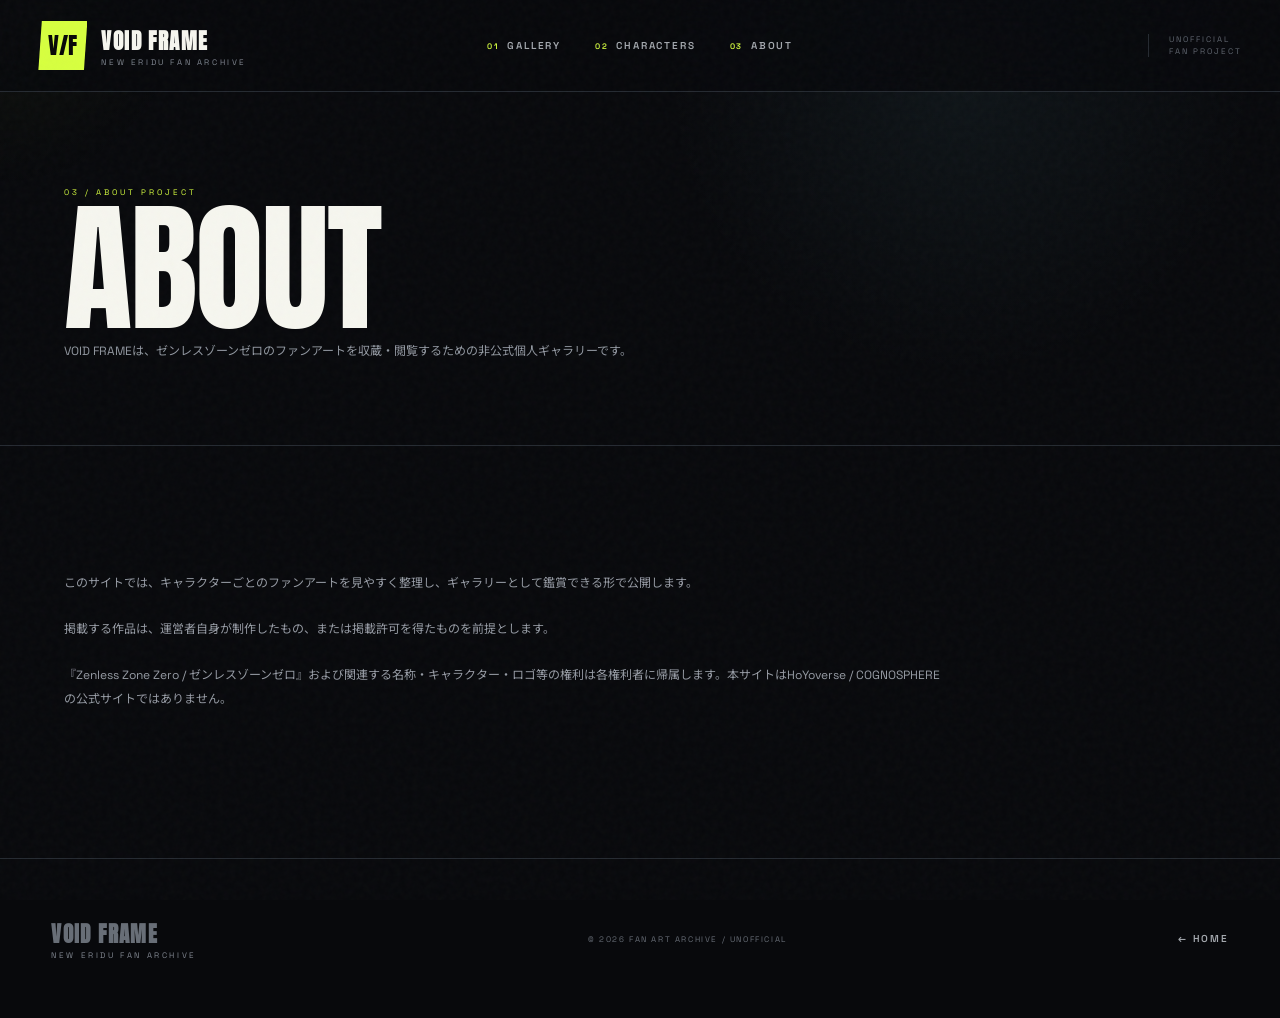
==== about.html @ 5345b4fa "Add dedicated about page" ====
<!doctype html><html lang="ja"><head><meta charset="utf-8"><meta name="viewport" content="width=device-width,initial-scale=1"><title>About — VOID FRAME</title><link rel="preconnect" href="https://fonts.googleapis.com"><link rel="preconnect" href="https://fonts.gstatic.com" crossorigin><link href="https://fonts.googleapis.com/css2?family=Anton&family=Noto+Sans+JP:wght@300;400;500;700&family=Space+Grotesk:wght@400;500;600;700&display=swap" rel="stylesheet"><link rel="stylesheet" href="styles.css"></head><body><div class="noise"></div><div class="cursor-glow"></div><header class="site-header"><a class="brand" href="index.html"><span class="brand-mark">V/F</span><span class="brand-copy"><b>VOID FRAME</b><small>NEW ERIDU FAN ARCHIVE</small></span></a><nav><a href="gallery.html"><span>01</span> GALLERY</a><a href="characters.html"><span>02</span> CHARACTERS</a><a href="about.html"><span>03</span> ABOUT</a></nav><div class="header-badge">UNOFFICIAL<br>FAN PROJECT</div></header><main><section class="page-hero reveal"><div class="page-kicker">03 / ABOUT PROJECT</div><h1>ABOUT</h1><p>VOID FRAMEは、ゼンレスゾーンゼロのファンアートを収蔵・閲覧するための非公式個人ギャラリーです。</p></section><section class="section"><div class="about-copy reveal"><p>このサイトでは、キャラクターごとのファンアートを見やすく整理し、ギャラリーとして鑑賞できる形で公開します。</p><p>掲載する作品は、運営者自身が制作したもの、または掲載許可を得たものを前提とします。</p><p>『Zenless Zone Zero / ゼンレスゾーンゼロ』および関連する名称・キャラクター・ロゴ等の権利は各権利者に帰属します。本サイトはHoYoverse / COGNOSPHEREの公式サイトではありません。</p></div></section></main><footer><div class="brand-copy"><b>VOID FRAME</b><small>NEW ERIDU FAN ARCHIVE</small></div><p>© 2026 FAN ART ARCHIVE / UNOFFICIAL</p><a href="index.html">← HOME</a></footer><script src="script.js"></script></body></html>
---- styles.css ----
:root{--bg:#08090c;--bg2:#0c0e13;--panel:#11141a;--line:#252a31;--text:#f6f6ef;--muted:#818791;--acid:#d7ff3f;--hot:#ff3d7e;--ice:#8cecff;--max:1480px}*{box-sizing:border-box}html{scroll-behavior:smooth}body{margin:0;background:radial-gradient(circle at 75% 8%,rgba(140,236,255,.05),transparent 22%),var(--bg);color:var(--text);font-family:"Space Grotesk","Noto Sans JP",sans-serif;overflow-x:hidden}.noise{position:fixed;inset:0;pointer-events:none;opacity:.035;z-index:60;background-image:url("data:image/svg+xml,%3Csvg viewBox='0 0 180 180' xmlns='http://www.w3.org/2000/svg'%3E%3Cfilter id='n'%3E%3CfeTurbulence type='fractalNoise' baseFrequency='.82' numOctaves='4' stitchTiles='stitch'/%3E%3C/filter%3E%3Crect width='100%25' height='100%25' filter='url(%23n)' opacity='.85'/%3E%3C/svg%3E")}.cursor-glow{position:fixed;width:420px;height:420px;border-radius:50%;background:radial-gradient(circle,rgba(215,255,63,.045),transparent 64%);pointer-events:none;z-index:-1;transform:translate(-50%,-50%)}.site-header{height:92px;border-bottom:1px solid var(--line);display:grid;grid-template-columns:1fr auto 1fr;align-items:center;padding:0 3vw;position:sticky;top:0;background:rgba(8,9,12,.84);backdrop-filter:blur(18px);z-index:40}.brand{display:flex;gap:14px;align-items:center;color:inherit;text-decoration:none;width:max-content}.brand-mark{font-family:"Anton";font-size:23px;background:var(--acid);color:#070807;padding:7px 10px;clip-path:polygon(7% 0,100% 0,93% 100%,0 100%)}.brand-copy{display:flex;flex-direction:column}.brand-copy b{font-family:"Anton";font-size:21px;letter-spacing:1.4px}.brand-copy small{font-size:8px;letter-spacing:2.6px;color:var(--muted)}nav{display:flex;align-items:center;gap:34px}nav a,footer a{color:#a4a8ae;text-decoration:none;font-size:10px;letter-spacing:1.8px;font-weight:600}nav a span{color:var(--acid);font-size:8px;margin-right:3px}nav a:hover,footer a:hover{color:var(--text)}.header-badge{justify-self:end;font-size:8px;line-height:1.45;letter-spacing:2px;color:#60656f;border-left:1px solid var(--line);padding-left:20px}.hero{position:relative;max-width:var(--max);min-height:860px;margin:auto;padding:110px 5vw 80px;display:grid;grid-template-columns:1.04fr .96fr;align-items:center;gap:70px;overflow:hidden}.hero-grid{position:absolute;inset:0;pointer-events:none;background-image:linear-gradient(rgba(255,255,255,.025) 1px,transparent 1px),linear-gradient(90deg,rgba(255,255,255,.025) 1px,transparent 1px);background-size:72px 72px;mask-image:linear-gradient(to bottom,transparent 0,#000 12%,#000 78%,transparent 100%)}.hero-index{position:absolute;top:38px;left:5vw;font-size:8px;letter-spacing:2.2px;color:#555b64}.eyebrow{font-size:9px;letter-spacing:3.8px;color:var(--acid);font-weight:700;text-transform:uppercase}.hero h1,.section h2,.page-hero h1{font-family:"Anton",sans-serif;font-weight:400;margin:14px 0;line-height:.82;letter-spacing:-2px}.hero h1{font-size:clamp(100px,13vw,195px)}.hero h1 span{color:transparent;-webkit-text-stroke:1px var(--text)}.hero-jp{font-family:"Noto Sans JP";font-size:18px;font-weight:500;margin:25px 0 10px}.lead{max-width:550px;color:#9ba0a8;line-height:1.95;font-size:12px}.hero-actions{display:flex;gap:10px;margin-top:34px}.btn{padding:15px 21px;font-size:9px;letter-spacing:1.7px;text-decoration:none;font-weight:700;border:1px solid var(--line);transition:.2s}.btn.primary{background:var(--acid);color:#080908;border-color:var(--acid)}.btn.primary:hover{box-shadow:0 0 28px rgba(215,255,63,.17);transform:translateY(-2px)}.btn.ghost{color:var(--text);background:rgba(255,255,255,.015)}.hero-visual{min-height:560px;position:relative}.poster-frame{position:absolute;inset:5% 8% 3% 8%;border:1px solid #313741;background:linear-gradient(155deg,#12161d,#090b0f);overflow:hidden;box-shadow:0 25px 80px rgba(0,0,0,.4)}.poster-frame:before{content:"";position:absolute;left:-18%;bottom:3%;width:120%;height:42%;background:repeating-linear-gradient(-18deg,transparent 0 15px,rgba(215,255,63,.055) 16px 17px)}.poster-frame:after{content:"";position:absolute;width:270px;height:430px;background:linear-gradient(165deg,rgba(255,61,126,.16),transparent 70%);right:-45px;top:70px;transform:skew(-12deg)}.poster-code{position:absolute;left:25px;top:22px;font-size:9px;letter-spacing:3px;color:var(--acid);z-index:2}.poster-orbit{position:absolute;border:1px solid}.orbit-a{width:360px;height:360px;border-radius:50%;right:-85px;top:40px;border-color:rgba(140,236,255,.55)}.orbit-b{width:210px;height:210px;border-radius:50%;left:25px;bottom:70px;border-color:rgba(255,255,255,.13)}.poster-slash{position:absolute;width:520px;height:5px;background:var(--acid);transform:rotate(-24deg);left:-55px;top:49%}.poster-word{position:absolute;left:35px;bottom:55px;font-family:"Anton";font-size:clamp(74px,8vw,125px);line-height:.79;letter-spacing:-3px;z-index:2}.poster-foot{position:absolute;right:24px;bottom:24px;text-align:right;color:#777d87;font-size:8px;letter-spacing:2px;line-height:1.55;z-index:2}.float-tag{position:absolute;padding:9px 12px;background:var(--text);color:#111;font-size:7px;font-weight:700;letter-spacing:2px}.tag-a{top:2%;right:1%;transform:rotate(4deg)}.tag-b{left:0;bottom:5%;background:var(--hot);color:white;transform:rotate(-3deg)}.ticker{border-block:1px solid var(--line);overflow:hidden;white-space:nowrap;background:#0b0d11}.ticker div{width:max-content;padding:14px 0;font-family:"Anton";font-size:18px;letter-spacing:3.6px;color:#636974;animation:marquee 30s linear infinite}.ticker span{color:var(--acid)}@keyframes marquee{to{transform:translateX(-50%)}}.section{max-width:var(--max);margin:auto;padding:125px 5vw}.section-head{display:flex;justify-content:space-between;align-items:end;gap:35px;margin-bottom:55px}.section-title-wrap{display:flex;gap:22px;align-items:flex-start}.section-no{font-family:"Anton";font-size:21px;color:var(--acid);padding-top:7px}.section h2{font-size:clamp(72px,8vw,120px)}.portal-grid{display:grid;grid-template-columns:repeat(3,1fr);gap:18px}.portal-card{border:1px solid var(--line);padding:28px;min-height:360px;text-decoration:none;color:var(--text);background:linear-gradient(145deg,#11141a,#0a0c10);display:flex;flex-direction:column;justify-content:flex-end;position:relative;overflow:hidden;transition:.25s}.portal-card:before{content:"";position:absolute;width:230px;height:230px;border:1px solid rgba(215,255,63,.22);border-radius:50%;right:-70px;top:-50px}.portal-card:hover{transform:translateY(-6px);border-color:#4e5660}.portal-card>span{position:absolute;top:22px;left:24px;color:var(--acid);font-family:"Anton";font-size:30px}.portal-card small{color:#747a83;letter-spacing:2px;font-size:8px}.portal-card h2{font-size:60px;margin:10px 0}.portal-card p{color:#8e949d;font-size:11px}.portal-card b{margin-top:18px;font-size:9px;letter-spacing:2px}.page-hero{max-width:var(--max);margin:auto;padding:95px 5vw 70px;border-bottom:1px solid var(--line);position:relative}.page-hero h1{font-size:clamp(84px,11vw,165px)}.page-hero p{max-width:630px;color:#9298a1;line-height:1.9;font-size:12px}.page-kicker{font-size:8px;letter-spacing:3px;color:var(--acid)}.filter-wrap{display:flex;flex-wrap:wrap;gap:8px}.filter{border:1px solid var(--line);background:#0d0f13;color:#8f949d;padding:11px 15px;font-size:8px;letter-spacing:1.5px;cursor:pointer}.filter.active,.filter:hover{background:var(--acid);border-color:var(--acid);color:#090a08}.gallery-grid{display:grid;grid-template-columns:repeat(12,1fr);gap:18px}.art-card{grid-column:span 4;border:1px solid var(--line);background:var(--panel);transition:.28s;overflow:hidden}.art-card-wide{grid-column:span 8}.art-card:hover{transform:translateY(-6px);border-color:#4d5560}.art-placeholder{aspect-ratio:4/5;position:relative;overflow:hidden;display:flex;align-items:flex-end;padding:24px;background:#14171c}.art-card-wide .art-placeholder{aspect-ratio:16/9}.art-placeholder:before,.art-placeholder:after{content:"";position:absolute}.art-placeholder:before{width:80%;height:140%;right:-25%;top:-25%;transform:rotate(24deg);background:linear-gradient(90deg,transparent,rgba(255,255,255,.09),transparent)}.art-placeholder:after{width:220px;height:220px;border:1px solid currentColor;border-radius:50%;right:8%;top:11%;opacity:.65}.art-placeholder span{font-family:"Anton";font-size:clamp(36px,5vw,77px);line-height:.83;position:relative;z-index:1}.art-placeholder i{position:absolute;right:20px;bottom:13px;font-family:"Anton";font-style:normal;font-size:70px;color:rgba(255,255,255,.055)}.art-code{position:absolute;left:22px;top:18px;font-size:7px;letter-spacing:2.6px;color:rgba(255,255,255,.6);z-index:2}.ellen{background:radial-gradient(circle at 78% 19%,#551d38 0,transparent 31%),linear-gradient(140deg,#19131a,#090b10);color:var(--hot)}.miyabi{background:radial-gradient(circle at 75% 22%,#153f57 0,transparent 30%),linear-gradient(140deg,#121825,#090b10);color:var(--ice)}.shunguang{background:radial-gradient(circle at 74% 20%,#3c4818 0,transparent 29%),linear-gradient(140deg,#161a12,#090b10);color:var(--acid)}.meta{padding:17px 18px;display:flex;justify-content:space-between;gap:20px;align-items:end}.meta small{font-size:7px;letter-spacing:1.8px;color:#6f747c}.meta h3{margin:5px 0 0;font-weight:500;font-size:13px}.meta>span{font-size:8px;letter-spacing:1.5px;color:#80858d}.character-list{border-top:1px solid var(--line)}.character-list a{width:100%;color:var(--text);text-decoration:none;border-bottom:1px solid var(--line);padding:25px 8px;display:grid;grid-template-columns:72px 1.4fr 1fr 40px;align-items:center;transition:.2s}.character-list a:hover{background:linear-gradient(90deg,rgba(215,255,63,.06),transparent);padding-left:16px}.character-list b{font-family:"Anton";font-size:34px;color:var(--acid);font-weight:400}.character-list span{font-family:"Anton";font-size:37px}.character-list small{font-family:"Noto Sans JP";font-size:9px;color:#777c84;margin-left:14px}.character-list em{font-style:normal;font-size:8px;letter-spacing:1.5px;color:#656b75}.about-copy{max-width:880px;color:#969ba4;line-height:2;font-size:12px}.about-copy p{margin:0 0 22px}.reveal{opacity:0;transform:translateY(18px);transition:opacity .65s ease,transform .65s ease}.reveal.visible{opacity:1;transform:none}footer{border-top:1px solid var(--line);min-height:160px;padding:40px 4vw;display:flex;align-items:center;justify-content:space-between;gap:30px;color:#686e77}footer p{font-size:8px;letter-spacing:1.6px}@media(max-width:980px){.site-header{grid-template-columns:1fr auto}.header-badge,nav{display:none}.hero{grid-template-columns:1fr}.portal-grid{grid-template-columns:1fr}.art-card,.art-card-wide{grid-column:span 6}}@media(max-width:650px){.site-header{height:72px}.hero{min-height:auto;padding:78px 5vw 60px}.hero h1{font-size:86px}.hero-actions{flex-direction:column}.btn{text-align:center}.hero-visual{min-height:390px}.portal-card{min-height:280px}.art-card,.art-card-wide{grid-column:span 12}.art-card-wide .art-placeholder,.art-placeholder{aspect-ratio:4/5}.character-list a{grid-template-columns:46px 1fr 26px}.character-list em{display:none}.character-list span{font-size:23px}.character-list small{display:block;margin:3px 0 0}footer{align-items:flex-start;flex-direction:column}.cursor-glow{display:none}}
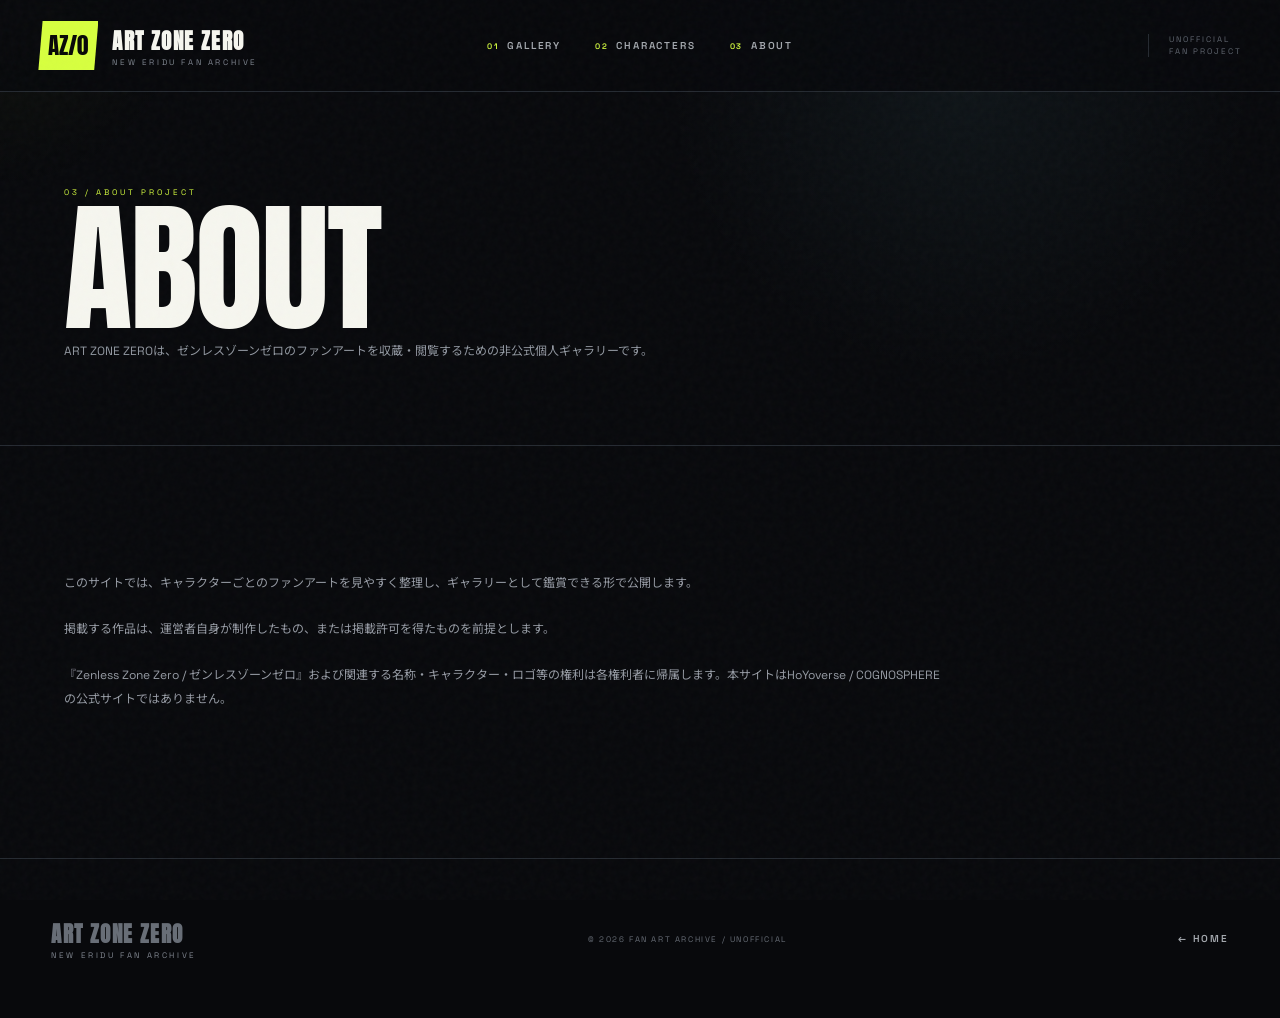
==== commit 625a8aa8: "Rename site to ART ZONE ZERO" ====
--- a/about.html
+++ b/about.html
@@ -1 +1 @@
-<!doctype html><html lang="ja"><head><meta charset="utf-8"><meta name="viewport" content="width=device-width,initial-scale=1"><title>About — VOID FRAME</title><link rel="preconnect" href="https://fonts.googleapis.com"><link rel="preconnect" href="https://fonts.gstatic.com" crossorigin><link href="https://fonts.googleapis.com/css2?family=Anton&family=Noto+Sans+JP:wght@300;400;500;700&family=Space+Grotesk:wght@400;500;600;700&display=swap" rel="stylesheet"><link rel="stylesheet" href="styles.css"></head><body><div class="noise"></div><div class="cursor-glow"></div><header class="site-header"><a class="brand" href="index.html"><span class="brand-mark">V/F</span><span class="brand-copy"><b>VOID FRAME</b><small>NEW ERIDU FAN ARCHIVE</small></span></a><nav><a href="gallery.html"><span>01</span> GALLERY</a><a href="characters.html"><span>02</span> CHARACTERS</a><a href="about.html"><span>03</span> ABOUT</a></nav><div class="header-badge">UNOFFICIAL<br>FAN PROJECT</div></header><main><section class="page-hero reveal"><div class="page-kicker">03 / ABOUT PROJECT</div><h1>ABOUT</h1><p>VOID FRAMEは、ゼンレスゾーンゼロのファンアートを収蔵・閲覧するための非公式個人ギャラリーです。</p></section><section class="section"><div class="about-copy reveal"><p>このサイトでは、キャラクターごとのファンアートを見やすく整理し、ギャラリーとして鑑賞できる形で公開します。</p><p>掲載する作品は、運営者自身が制作したもの、または掲載許可を得たものを前提とします。</p><p>『Zenless Zone Zero / ゼンレスゾーンゼロ』および関連する名称・キャラクター・ロゴ等の権利は各権利者に帰属します。本サイトはHoYoverse / COGNOSPHEREの公式サイトではありません。</p></div></section></main><footer><div class="brand-copy"><b>VOID FRAME</b><small>NEW ERIDU FAN ARCHIVE</small></div><p>© 2026 FAN ART ARCHIVE / UNOFFICIAL</p><a href="index.html">← HOME</a></footer><script src="script.js"></script></body></html>+<!doctype html><html lang="ja"><head><meta charset="utf-8"><meta name="viewport" content="width=device-width,initial-scale=1"><title>About — ART ZONE ZERO</title><link rel="preconnect" href="https://fonts.googleapis.com"><link rel="preconnect" href="https://fonts.gstatic.com" crossorigin><link href="https://fonts.googleapis.com/css2?family=Anton&family=Noto+Sans+JP:wght@300;400;500;700&family=Space+Grotesk:wght@400;500;600;700&display=swap" rel="stylesheet"><link rel="stylesheet" href="styles.css"></head><body><div class="noise"></div><div class="cursor-glow"></div><header class="site-header"><a class="brand" href="index.html"><span class="brand-mark">AZ/0</span><span class="brand-copy"><b>ART ZONE ZERO</b><small>NEW ERIDU FAN ARCHIVE</small></span></a><nav><a href="gallery.html"><span>01</span> GALLERY</a><a href="characters.html"><span>02</span> CHARACTERS</a><a href="about.html"><span>03</span> ABOUT</a></nav><div class="header-badge">UNOFFICIAL<br>FAN PROJECT</div></header><main><section class="page-hero reveal"><div class="page-kicker">03 / ABOUT PROJECT</div><h1>ABOUT</h1><p>ART ZONE ZEROは、ゼンレスゾーンゼロのファンアートを収蔵・閲覧するための非公式個人ギャラリーです。</p></section><section class="section"><div class="about-copy reveal"><p>このサイトでは、キャラクターごとのファンアートを見やすく整理し、ギャラリーとして鑑賞できる形で公開します。</p><p>掲載する作品は、運営者自身が制作したもの、または掲載許可を得たものを前提とします。</p><p>『Zenless Zone Zero / ゼンレスゾーンゼロ』および関連する名称・キャラクター・ロゴ等の権利は各権利者に帰属します。本サイトはHoYoverse / COGNOSPHEREの公式サイトではありません。</p></div></section></main><footer><div class="brand-copy"><b>ART ZONE ZERO</b><small>NEW ERIDU FAN ARCHIVE</small></div><p>© 2026 FAN ART ARCHIVE / UNOFFICIAL</p><a href="index.html">← HOME</a></footer><script src="script.js"></script></body></html>
